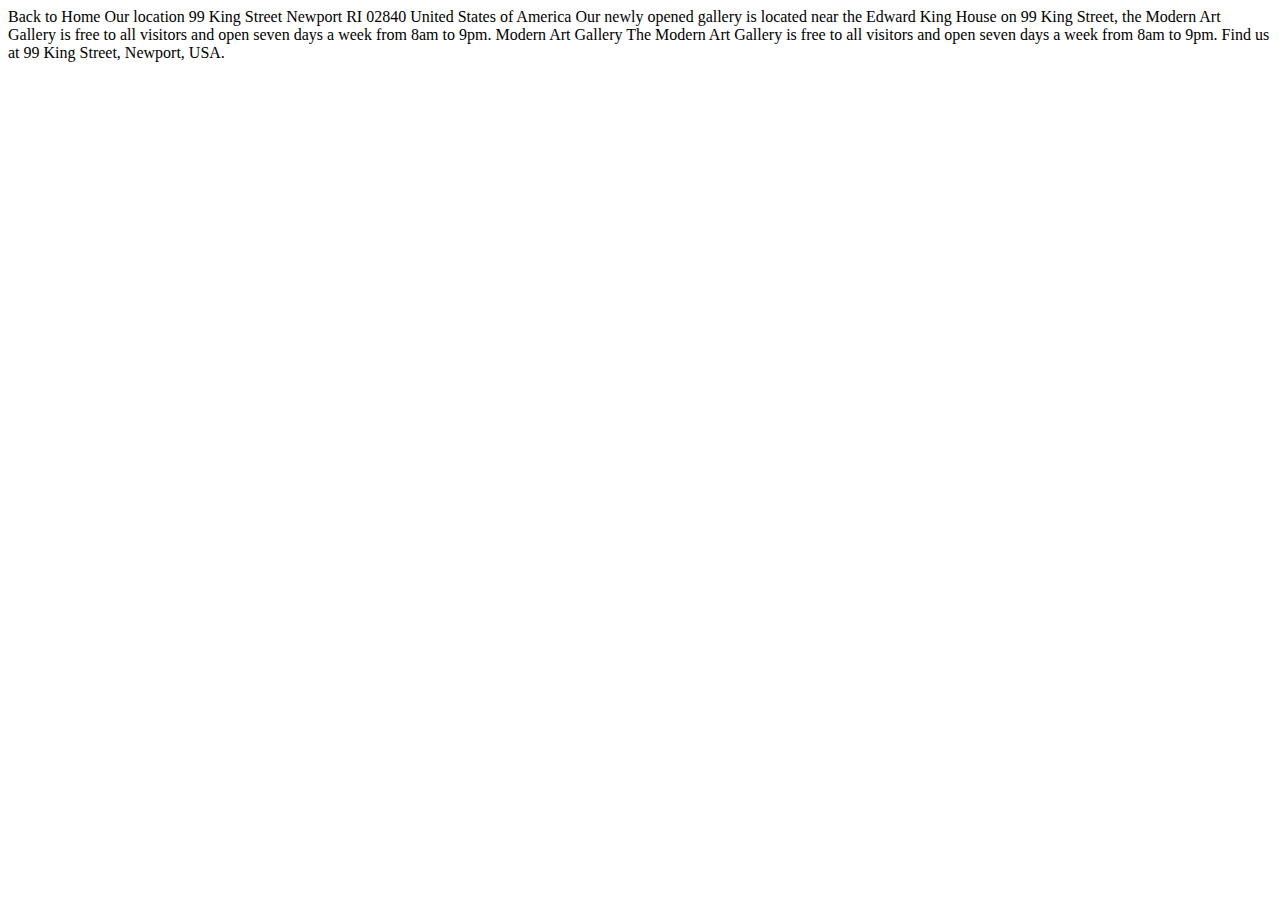
==== starter-code/location.html @ cb241a97 "init: start art gallery project" ====
<!DOCTYPE html>
<html lang="en">
<head>
  <meta charset="UTF-8">
  <meta name="viewport" content="width=device-width, initial-scale=1.0">

  <link rel="icon" type="image/png" sizes="32x32" href="./assets/favicon-32x32.png">
  
  <title>Frontend Mentor | Art gallery website</title>
</head>
<body>

  Back to Home

  Our location

  99 King Street
  Newport
  RI 02840
  United States of America

  Our newly opened gallery is located near the Edward King House on 99 King 
  Street, the Modern Art Gallery is free to all visitors and open seven days 
  a week from 8am to 9pm.

  Modern Art Gallery

  The Modern Art Gallery is free to all visitors and open seven days a week 
  from 8am to 9pm. Find us at 99 King Street, Newport, USA.

</body>
</html>
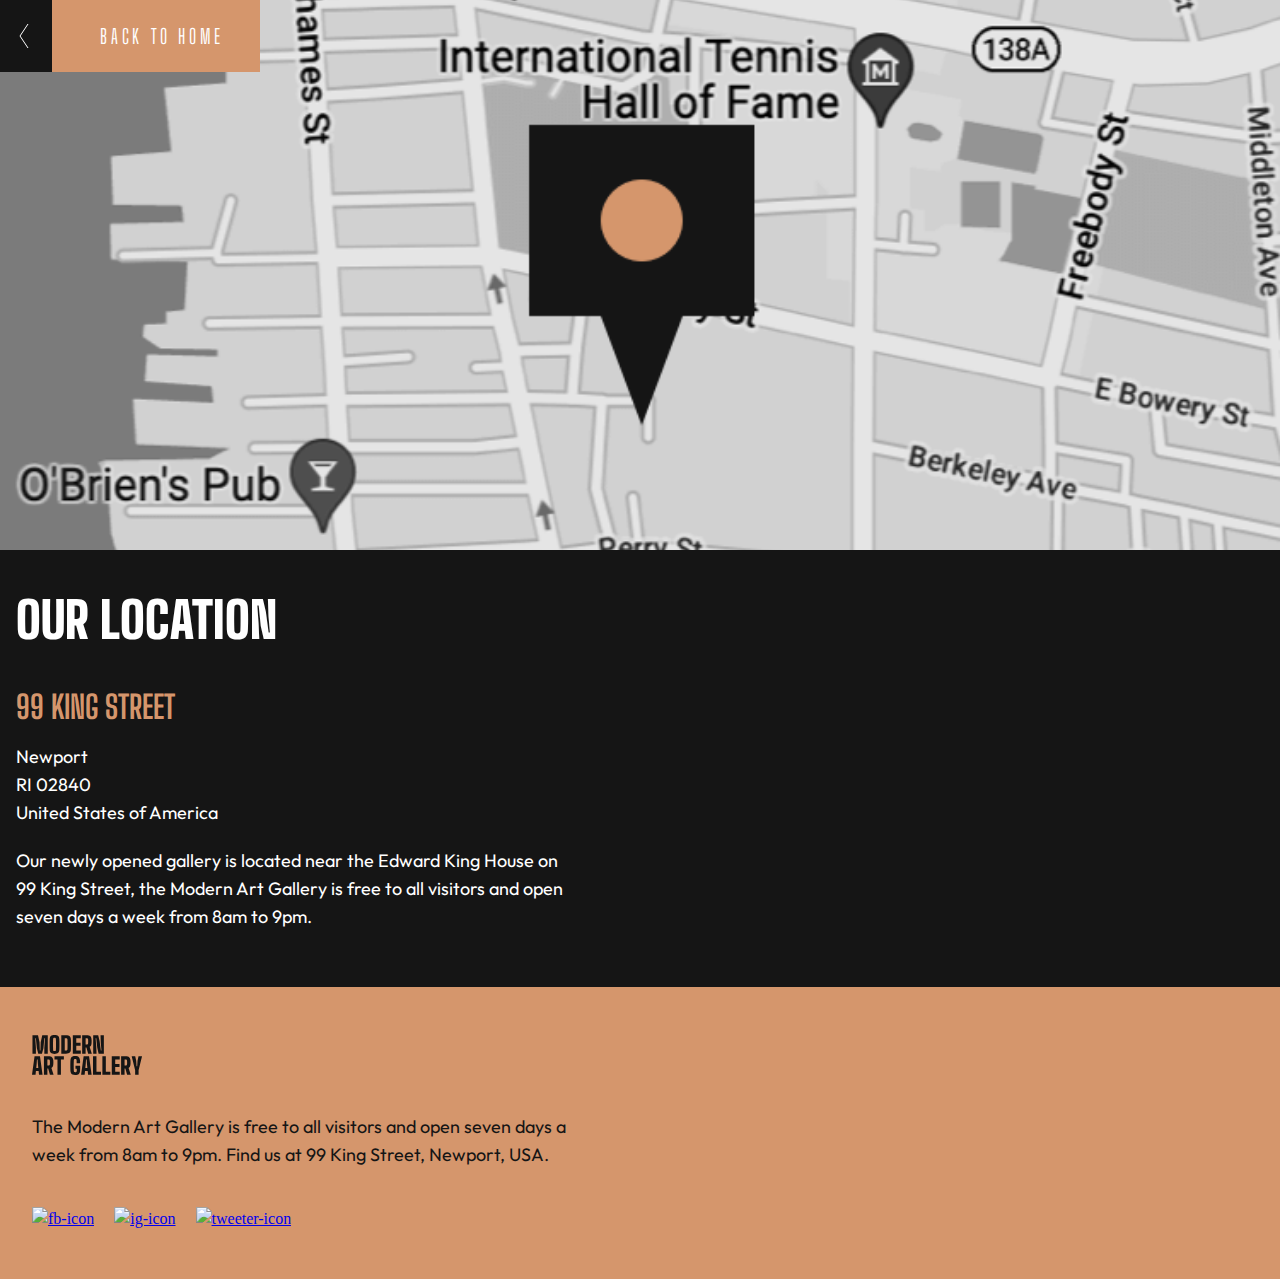
==== commit e29fd9b3: "feat: build location page for mobile screen" ====
--- a/starter-code/location.html
+++ b/starter-code/location.html
@@ -3,30 +3,43 @@
 <head>
   <meta charset="UTF-8">
   <meta name="viewport" content="width=device-width, initial-scale=1.0">
-
+  <link rel="preconnect" href="https://fonts.googleapis.com">
+  <link rel="preconnect" href="https://fonts.gstatic.com" crossorigin>
+  <link href="https://fonts.googleapis.com/css2?family=Big+Shoulders+Display:wght@900&family=Outfit:wght@300&display=swap" rel="stylesheet">
   <link rel="icon" type="image/png" sizes="32x32" href="./assets/favicon-32x32.png">
-  
-  <title>Frontend Mentor | Art gallery website</title>
+  <link rel="stylesheet" href="reset.css">
+  <link rel="stylesheet" href="location.css">  
+  <title>Art gallery website</title>
 </head>
 <body>
-
-  Back to Home
-
-  Our location
-
-  99 King Street
-  Newport
-  RI 02840
-  United States of America
-
-  Our newly opened gallery is located near the Edward King House on 99 King 
-  Street, the Modern Art Gallery is free to all visitors and open seven days 
-  a week from 8am to 9pm.
-
-  Modern Art Gallery
-
-  The Modern Art Gallery is free to all visitors and open seven days a week 
-  from 8am to 9pm. Find us at 99 King Street, Newport, USA.
-
+  <div id="head-section">
+    <div class="home-button">
+      <a href="index.html">
+        <img src="assets/icon-arrow-left.svg" alt="icon-arrow-left">
+        Back to Home 
+      </a>
+    </div>
+  </div>
+  <div id="location-section">
+    <div class="location"> 
+      <h2>Our location</h2>
+      <h3>99 King Street </h3>
+      <p>Newport <br>
+        RI 02840 <br>
+        United States of America</p>
+      <p>Our newly opened gallery is located near the Edward King House on 99 King Street, the Modern Art Gallery is free to all visitors and open seven days a week from 8am to 9pm.</p>
+    </div>
+  </div>
+  <footer>
+    <div class="footer-content">
+      <img src="assets/logo-dark.svg" alt="logo-dark">
+      <p>The Modern Art Gallery is free to all visitors and open seven days a week from 8am to 9pm. Find us at 99 King Street, Newport, USA.</p>
+      <div class="social-icons">
+        <a href="https://www.facebook.com/"><img src="assets/icon-facebook-dark.svg" alt="fb-icon"></a>
+        <a href="https://www.instagram.com/"><img src="assets/icon-instagram-dark.svg" alt="ig-icon"></a>
+        <a href="https://twitter.com/?lang=en"><img src="assets/icon-twitter-dark.svg" alt="tweeter-icon"></a>
+      </div>
+    </div>
+  </footer>
 </body>
 </html>--- a/starter-code/location.css
+++ b/starter-code/location.css
@@ -0,0 +1,133 @@
+:root{
+    /* colors  */
+    --gold: #D5966C;
+    --almost-black: #151515;
+    --dark-grey: #444444;
+    --white: #FFFFFF;
+
+    /* typography  */
+    /* font sizes  */
+    --heading-xl: 96px;
+    --heading-l: 70px;
+    --heading-m: 60px;
+    --heading-s: 36px;
+    --body-m: 22px;
+    --body-s: 18px;
+
+    /* line spacing */
+    --line-spacing-xl: 88px;
+    --line-spacing-l: 70px;
+    --line-spacing-m: 50px;
+    --line-spacing-s: 36px;
+    --line-spacing-xs: 32px;
+    --line-spacing-xxs: 28px;
+}
+
+
+/* head section  */
+#head-section {
+    background-image: url(assets/mobile/image-map@2x.png);
+    height: 550px;
+    min-width: 375px;
+    background-size: 100%;
+    background-position: center;
+    background-repeat: no-repeat;
+}
+
+.home-button {
+    width: 260px;
+    background: linear-gradient(
+        to right,
+        var(--gold) 0%,
+        var(--gold) 20%,
+        var(--almost-black) 20%,
+        var(--almost-black) 100% );
+}
+
+.home-button a {
+    font-family: 'Big Shoulders Display', cursive;
+    display: flex;
+    justify-content: space-between;
+    width: 275px;
+    font-size: 20px;
+    line-height: 24px;
+    letter-spacing: 3.63636px;
+    color: var(--white);
+    padding: 24px 35px;
+    margin-left: -16px;
+    text-transform: uppercase;
+    text-decoration: none;
+}
+
+.home-button:hover {
+    background: linear-gradient(
+        to right,
+        var(--almost-black) 0%,
+        var(--almost-black) 20%,
+        var(--gold) 20%,
+        var(--gold) 100% );
+}
+
+p {
+    max-width: 550px;
+    font-family: 'Outfit', sans-serif;
+    font-size: var(--body-s);
+    line-height: var(--line-spacing-xxs);
+    color: var(--dark-grey);
+}
+
+/* location section  */
+#location-section {
+    background-color: var(--almost-black);
+}
+
+.location {
+    padding: 0 16px 56px;
+}
+
+h2 {
+    color: var(--white);
+    font-family: 'Big Shoulders Display', cursive;
+    font-weight: 900;
+    font-size: 50px;
+    line-height: 45px;
+    text-transform: uppercase;
+    padding: 48px 0;
+}
+
+h3 {
+    color: var(--gold);
+    font-family: 'Big Shoulders Display';
+    font-size: 32px;
+    line-height: 32px;
+    text-transform: uppercase;
+}
+
+#location-section p {
+    padding-top: 20px;
+    color: var(--white);
+}
+
+
+/* footer  */
+footer {
+    background-color: var(--gold);
+}
+
+.footer-content {
+    padding: 48px 32px;
+}
+
+.footer-content p{
+    margin: 38px 0;
+    color: var(--almost-black);
+}
+
+.social-icons {
+    display: flex;
+    color: var(--almost-black);
+}
+
+.social-icons a {
+    margin-right: 20px;
+}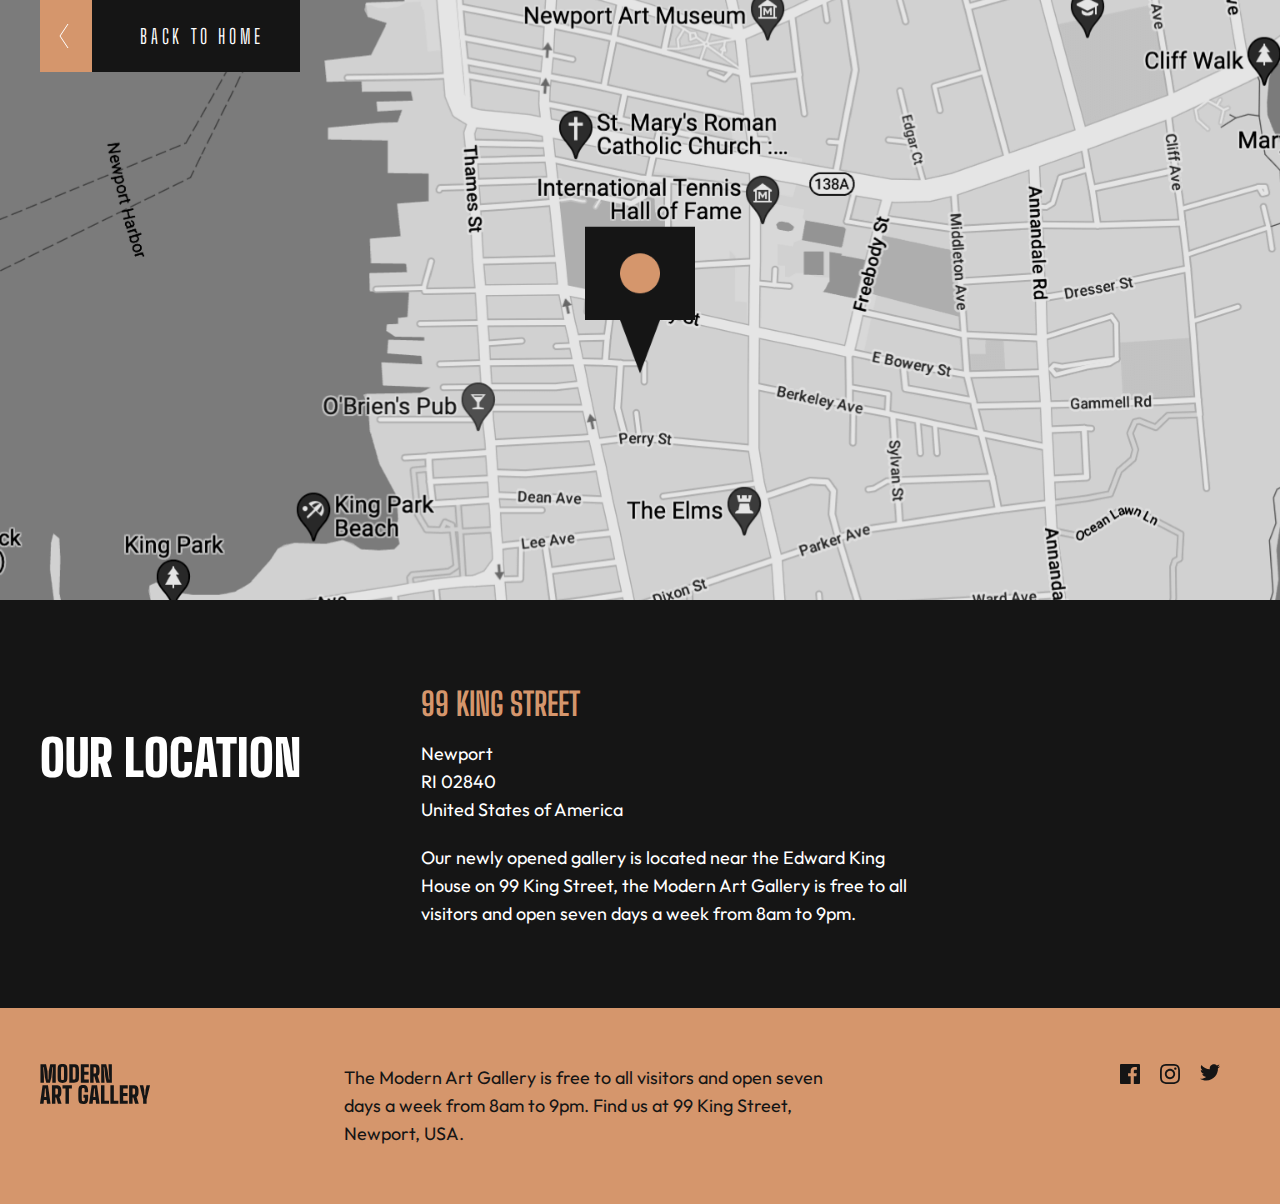
==== commit 383ef632: "feat: add tablet and desktop screens to location page" ====
--- a/starter-code/location.html
+++ b/starter-code/location.html
@@ -23,11 +23,13 @@
   <div id="location-section">
     <div class="location"> 
       <h2>Our location</h2>
-      <h3>99 King Street </h3>
-      <p>Newport <br>
-        RI 02840 <br>
-        United States of America</p>
-      <p>Our newly opened gallery is located near the Edward King House on 99 King Street, the Modern Art Gallery is free to all visitors and open seven days a week from 8am to 9pm.</p>
+      <div>
+        <h3>99 King Street </h3>
+        <p>Newport <br>
+          RI 02840 <br>
+          United States of America</p>
+        <p>Our newly opened gallery is located near the Edward King House on 99 King Street, the Modern Art Gallery is free to all visitors and open seven days a week from 8am to 9pm.</p>
+      </div>
     </div>
   </div>
   <footer>
--- a/starter-code/location.css
+++ b/starter-code/location.css
@@ -45,7 +45,7 @@
 }
 
 .home-button a {
-    font-family: 'Big Shoulders Display', cursive;
+    font-family: 'Big Shoulders Display';
     display: flex;
     justify-content: space-between;
     width: 275px;
@@ -87,7 +87,7 @@
 
 h2 {
     color: var(--white);
-    font-family: 'Big Shoulders Display', cursive;
+    font-family: 'Big Shoulders Display';
     font-weight: 900;
     font-size: 50px;
     line-height: 45px;
@@ -130,4 +130,70 @@
 
 .social-icons a {
     margin-right: 20px;
-}+}
+
+@media screen and (min-width: 768px) {
+    /* head section  */
+    #head-section {
+        background-image: url(assets/tablet/image-map@2x.png);
+        height: 600px;
+        min-width: 768px;
+        padding-left: 40px;
+    }
+
+    /* location section */
+    .location {
+        display: flex;
+        gap: 10%;
+        padding: 88px 40px 80px;
+    }
+
+    p {
+        max-width: 515px;
+    }
+
+    /* footer */
+    .footer-content {
+        padding: 56px 40px;
+        display: flex;
+        justify-content: space-between;
+        align-items: flex-start;
+    }
+
+    .footer-content p{
+        min-width: 297px;
+        margin: 0 133px 0 65px;
+    }
+
+    .social-icons {
+        justify-content: center;
+        min-width: 120px;
+    }
+}
+
+@media screen and (min-width: 1440px) {
+    /* head section  */
+    #head-section {
+        background-image: url(assets/desktop/image-map@2x.png);
+        height: 600px;
+        min-width: 1440px;
+        padding-left: 156px;
+    }
+
+    /* location section */
+    .location {
+        display: flex;
+        gap: 20%;
+        padding: 104px 165px 128px;
+    }
+
+    p {
+        max-width: 515px;
+    }
+
+    /* footer */
+    .footer-content {
+        padding: 80px 165px;
+    }
+}
+
